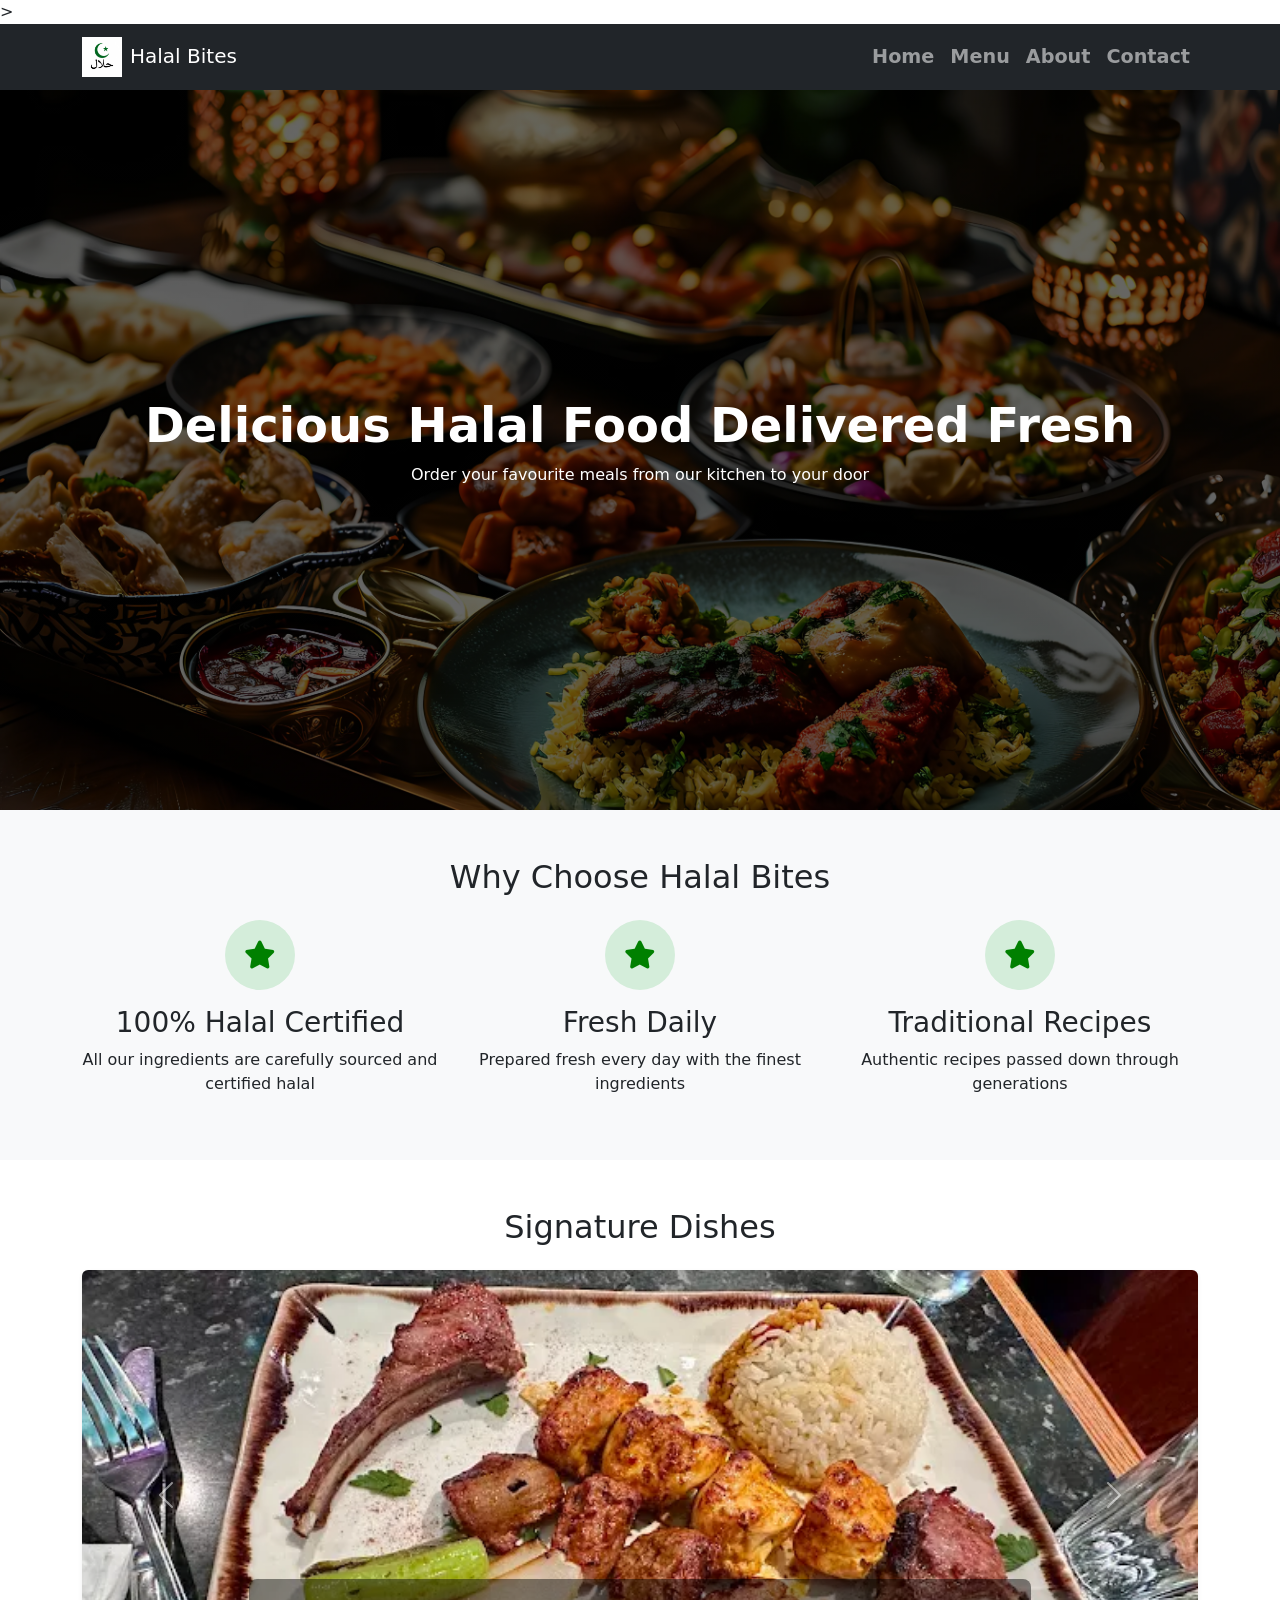
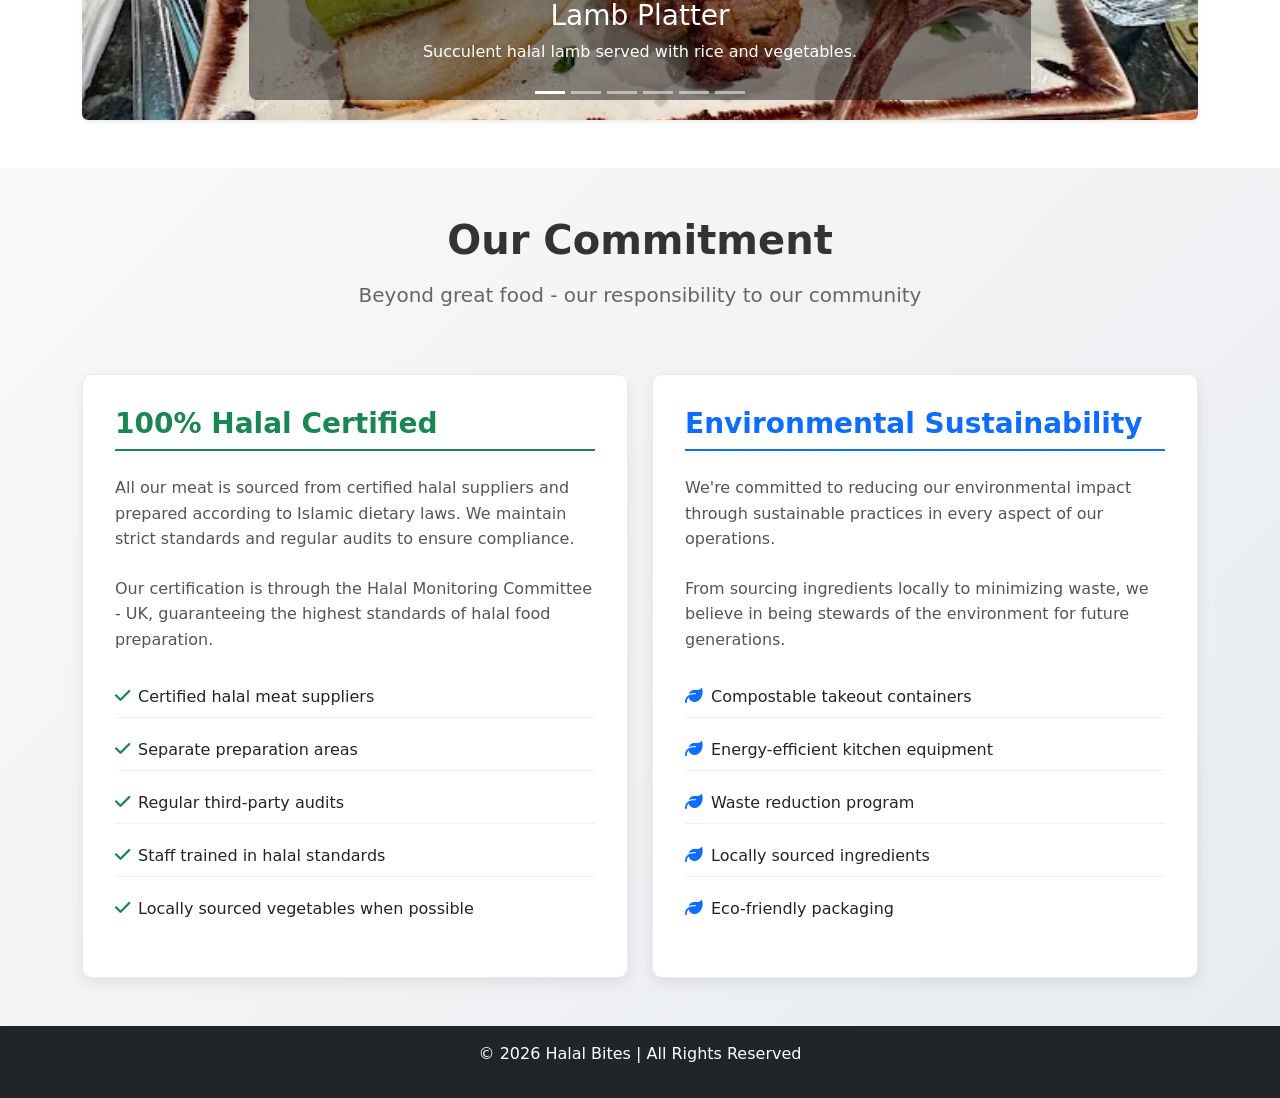
==== index.html @ 4b5ec470 "Converted images to webp format" ====
<!doctype html>
<html lang="en">
  <head>
    <!--UTF‑8 is a standard that allows the browser to correctly display letters, symbols, and special characters from many languages.-->
    <meta charset="UTF-8" />
    <!--Makes website responsive, ensuring it displays correctly and at the right size on all devices.-->
    <meta name="viewport" content="width=device-width, initial-scale=1.0" />
    <title>Halal Bites</title>

    <!-- Bootstrap CSS -->
    <link
      href="https://cdn.jsdelivr.net/npm/bootstrap@5.3.0/dist/css/bootstrap.min.css"
      rel="stylesheet"/>

    <!-- Custom CSS -->
    <link rel="stylesheet" href="assets/css/style.css" />

    <!--Font Awesome -->
    <link rel="stylesheet" href="https://cdnjs.cloudflare.com/ajax/libs/font-awesome/6.5.0/css/all.min.css">
</head>>
  <body>
    <!-- NAVBAR -->
     <!--navbar-expand-md: This controls when the navbar collapses into a hamburger menu. On medium and larger screens, menu items are shown horizontally-->
    <nav class="navbar navbar-expand-md navbar-dark bg-dark sticky-top">
      <div class="container">
        <!--href="#": This means the link will navigate to the top of the page when you click on "Halal Bites"-->
        <a class="navbar-brand" href="#"
          ><img
            src="assets/images/logo.webp"
            alt="Halal Bites Logo"
            class="me-2"
            style="height: 40px;"
          />Halal Bites</a>

        <button class="navbar-toggler" type="button" data-bs-toggle="collapse" data-bs-target="#navbarNav" aria-controls="navbarNav" aria-expanded="false" aria-label="Toggle navigation">
          <span class="navbar-toggler-icon"></span>
        </button>
        
        <div class="collapse navbar-collapse" id="navbarNav">
          <!--navbar-nav: This is a Bootstrap navbar class that: Styles list items horizontally (instead of bullets) Applies spacing between links Makes links look like navigation items Enables responsive behavior (collapse/expand)-->
          <!--ms-auto: This is a Bootstrap utility class that applies "margin-left: auto" to the element, which pushes the navigation links to the right side of the navbar.-->
          <ul class="navbar-nav ms-auto">
            <li class="nav-item"><a class="nav-link" href="index.html">Home</a></li>
            <li class="nav-item"><a class="nav-link" href="menu.html" target="_blank">Menu</a></li>
            <li class="nav-item"><a class="nav-link" href="about.html" target="_blank">About</a></li>
            <li class="nav-item"><a class="nav-link" href="contact.html" target="_blank">Contact</a></li>
          </ul>
        </div>
      </div>
    </nav>

    <section class="hero text-white text-center d-flex align-items-center">
      <div class="container">
        <h1>Delicious Halal Food Delivered Fresh</h1>
        <p>Order your favourite meals from our kitchen to your door</p>
        
      </div>
    </section>

    <section class="features py-5 bg-light text-center">
      <div class="container">
        <h2 class="mb-4">Why Choose Halal Bites</h2>
        <div class="row">
          <!-- Feature 1 -->
          <div class="col-md-4">
            <div class="feature-box">
              <div class="icon-circle">
                <i class="fa-solid fa-star"></i>
              </div>
              <h3 class="mt-3">100% Halal Certified</h3>
              <p>
                All our ingredients are carefully sourced and certified halal
              </p>
            </div>
          </div>

          <!-- Feature 2 -->
          <div class="col-md-4">
            <div class="feature-box">
              <div class="icon-circle">
                <i class="fa-solid fa-star"></i>
              </div>
              <h3 class="mt-3">Fresh Daily</h3>
              <p>Prepared fresh every day with the finest ingredients</p>
            </div>
          </div>

          <!-- Feature 3 -->
          <div class="col-md-4">
            <div class="feature-box">
              <div class="icon-circle">
                <i class="fa-solid fa-star"></i>
              </div>
              <h3 class="mt-3">Traditional Recipes</h3>
              <p>Authentic recipes passed down through generations</p>
            </div>
          </div>
        </div>
      </div>
    </section>

    <section class="container my-5 text-center">
      <h2 class="mb-4">Signature Dishes</h2>

      <div id="signatureCarousel" class="carousel slide" data-bs-ride="carousel">
        <div class="carousel-indicators">
          <button type="button" data-bs-target="#signatureCarousel" data-bs-slide-to="0" class="active" aria-current="true" aria-label="Lamb Platter"></button>
          <button type="button" data-bs-target="#signatureCarousel" data-bs-slide-to="1" aria-label="Mixed Meat Platter"></button>
          <button type="button" data-bs-target="#signatureCarousel" data-bs-slide-to="2" aria-label="Kebab Meal"></button>
          <button type="button" data-bs-target="#signatureCarousel" data-bs-slide-to="3" aria-label="Shawarma"></button>
          <button type="button" data-bs-target="#signatureCarousel" data-bs-slide-to="4" aria-label="Chicken Biryani"></button>
          <button type="button" data-bs-target="#signatureCarousel" data-bs-slide-to="5" aria-label="Falafel Platter"></button>
        </div>
        <div class="carousel-inner rounded shadow-sm overflow-hidden">
          <div class="carousel-item active">
            <img src="assets/images/lamb-platter.webp" class="d-block w-100" alt="Lamb Platter">
            <div class="carousel-caption d-none d-md-block">
              <h3>Lamb Platter</h3>
              <p>Succulent halal lamb served with rice and vegetables.</p>
            </div>
          </div>
          <div class="carousel-item">
            <img src="assets/images/mixed-meat-platter.webp" class="d-block w-100" alt="Mixed Meat Platter">
            <div class="carousel-caption d-none d-md-block">
              <h3>Mixed Meat Platter</h3>
              <p>A generous feast of mixed meats and fresh sides.</p>
            </div>
          </div>
          <div class="carousel-item">
            <img src="assets/images/kebabmeal.webp" class="d-block w-100" alt="Kebab Meal">
            <div class="carousel-caption d-none d-md-block">
              <h3>Kebab Meal</h3>
              <p>Flavourful kebabs with fresh salad and warm bread.</p>
            </div>
          </div>
          <div class="carousel-item">
            <img src="assets/images/shawarma.webp" class="d-block w-100" alt="Shawarma">
            <div class="carousel-caption d-none d-md-block">
              <h3>Shawarma</h3>
              <p>Spicy chicken shawarma wrapped with crisp vegetables.</p>
            </div>
          </div>
          <div class="carousel-item">
            <img src="assets/images/chicken-biryani.webp" class="d-block w-100" alt="Chicken Biryani">
            <div class="carousel-caption d-none d-md-block">
              <h3>Chicken Biryani</h3>
              <p>Aromatic biryani layered with tender halal chicken.</p>
            </div>
          </div>
          <div class="carousel-item">
            <img src="assets/images/falafel-platter.webp" class="d-block w-100" alt="Falafel Platter">
            <div class="carousel-caption d-none d-md-block">
              <h3>Falafel Platter</h3>
              <p>Crispy falafel with hummus, salad, and fresh pita.</p>
            </div>
          </div>
        </div>

        <button class="carousel-control-prev" type="button" data-bs-target="#signatureCarousel" data-bs-slide="prev">
          <span class="carousel-control-prev-icon" aria-hidden="true"></span>
          <span class="visually-hidden">Previous</span>
        </button>
        <button class="carousel-control-next" type="button" data-bs-target="#signatureCarousel" data-bs-slide="next">
          <span class="carousel-control-next-icon" aria-hidden="true"></span>
          <span class="visually-hidden">Next</span>
        </button>
      </div>
    </section>

<!-- OUR COMMITMENT SECTION -->
<section class="commitment py-5 bg-light">
  <div class="container">
    <div class="row">
      <div class="col-12 text-center mb-5">
        <h2 class="mb-3">Our Commitment</h2>
        <p class="lead">Beyond great food - our responsibility to our community</p>
      </div>
    </div>

    <div class="row g-4">
      <!-- Halal Certified Column -->
      <div class="col-lg-6">
        <div class="commitment-card h-100">
          <h3 class="mb-4 text-success">100% Halal Certified</h3>
          <p class="mb-4">
            All our meat is sourced from certified halal suppliers and prepared according to Islamic dietary laws. We maintain strict standards and regular audits to ensure compliance.
          </p>
          <p class="mb-4">
            Our certification is through the Halal Monitoring Committee - UK, guaranteeing the highest standards of halal food preparation.
          </p>

          <div class="commitment-list">
            <ul class="list-unstyled">
              <li><i class="fa-solid fa-check text-success me-2"></i>Certified halal meat suppliers</li>
              <li><i class="fa-solid fa-check text-success me-2"></i>Separate preparation areas</li>
              <li><i class="fa-solid fa-check text-success me-2"></i>Regular third-party audits</li>
              <li><i class="fa-solid fa-check text-success me-2"></i>Staff trained in halal standards</li>
              <li><i class="fa-solid fa-check text-success me-2"></i>Locally sourced vegetables when possible</li>
            </ul>
          </div>
        </div>
      </div>

      <!-- Environmental Sustainability Column -->
      <div class="col-lg-6">
        <div class="commitment-card h-100">
          <h3 class="mb-4 text-primary">Environmental Sustainability</h3>
          <p class="mb-4">
            We're committed to reducing our environmental impact through sustainable practices in every aspect of our operations.
          </p>
          <p class="mb-4">
            From sourcing ingredients locally to minimizing waste, we believe in being stewards of the environment for future generations.
          </p>

          <div class="commitment-list">
            <ul class="list-unstyled">
              <li><i class="fa-solid fa-leaf text-primary me-2"></i>Compostable takeout containers</li>
              <li><i class="fa-solid fa-leaf text-primary me-2"></i>Energy-efficient kitchen equipment</li>
              <li><i class="fa-solid fa-leaf text-primary me-2"></i>Waste reduction program</li>
              <li><i class="fa-solid fa-leaf text-primary me-2"></i>Locally sourced ingredients</li>
              <li><i class="fa-solid fa-leaf text-primary me-2"></i>Eco-friendly packaging</li>
            </ul>
          </div>
        </div>
      </div>
    </div>
  </div>
</section>

 <!-- FOOTER -->
    <footer class="bg-dark text-white text-center p-3">
      <p>© 2026 Halal Bites | All Rights Reserved</p>
    </footer>

    <script src="https://cdn.jsdelivr.net/npm/bootstrap@5.3.0/dist/js/bootstrap.bundle.min.js"></script>
  </body>
</html>
---- assets/css/style.css ----
.hero {
    height: 80vh;
    background: 
        linear-gradient(rgba(0,0,0,0.6), rgba(0,0,0,0.6)),
        url('../images/family-platter.webp') center/cover no-repeat;
}

.hero h1 {
    font-size: 3rem;
    font-weight: bold;
}

.card img {
    height: 200px;
    object-fit: cover;
}

.features {
    background-color: #f8f9fa;
}

.icon-circle {
    width: 70px;
    height: 70px;
    background-color: #d4edda;
    border-radius: 50%;
    display: flex;
    align-items: center;
    justify-content: center;
    margin: 0 auto;
}

.icon-circle i {
    font-size: 28px;
    color: green;
    
}

.feature-box h5 {
    font-weight: bold;
}


.card img {
    height: 200px;
    object-fit: cover;
}

.card {
    border: none;
}

.card:hover {
    transform: translateY(-5px);
    transition: 0.3s;
}

#h2 {
    font-weight: bold;
}

section img {
    box-shadow: 0 4px 10px rgba(0,0,0,0.1);
}

#signatureCarousel .carousel-item img {
    width: 100%;
    height: 450px;
    object-fit: cover;
}

#signatureCarousel .carousel-caption {
    background: rgba(0, 0, 0, 0.45);
    border-radius: 0.5rem;
}



.halalbites {
    background-color: grey;
       
}

.about-core-values{
    text-align: center;
    margin-bottom: 30px;
}


.ca.card-body {
  display: flex;
  flex-direction: column;
  justify-content: flex-start;

  box-shadow: gainsboro 5px 5px 5px;
  text-align: center;
  background-color: bisque;
}

.our-journey {
  padding: 60px 20px;
}

.timeline {
  position: relative;
  max-width: 900px;
  margin: 50px auto 0;
}

/* vertical line */
.timeline::before {
  content: "";
  position: absolute;
  left: 50%;
  top: 0;
  width: 4px;
  height: 100%;
  background: #b6f0c6;
  transform: translateX(-50%);
}

.timeline-item {
  display: flex;
  position: relative;
  margin-bottom: 50px;
}

.timeline-item.left {
  justify-content: flex-end;
  padding-right: 50%;
}

.timeline-item.right {
  justify-content: flex-start;
  padding-left: 50%;
}

.timeline-item .content {
  max-width: 320px;
  text-align: center;
}

.timeline-item h3 {
  font-weight: 700;
}

.timeline-item p {
  margin-top: 5px;
  color: #555;
}

/* green dot */
.timeline-item .dot {
  position: absolute;
  left: 50%;
  width: 20px;
  height: 20px;
  background: #00a63f;
  border-radius: 50%;
  transform: translateX(-50%);
  box-shadow: 0 0 0 5px #fff;
}



.card-staff{
    width: 24em;
    padding: 0px;
    text-align: center;

}

.nav-item {
    font-weight: bold;
    font-size: larger;
}

/* Contact Page Styles */
.contact-icon {
    display: flex;
    justify-content: center;
    align-items: center;
}

.contact-form {
    background-color: #f8f9fa;
    padding: 30px;
    border-radius: 8px;
    box-shadow: 0 4px 10px rgba(0, 0, 0, 0.1);
}

.contact-form .form-label {
    font-weight: 600;
    color: #333;
    margin-bottom: 10px;
}

.contact-form .form-control {
    border: 1px solid #ddd;
    border-radius: 5px;
    padding: 10px 15px;
    transition: border-color 0.3s;
}

.contact-form .form-control:focus {
    border-color: #dc3545;
    box-shadow: 0 0 0 0.2rem rgba(220, 53, 69, 0.25);
}

.contact-form textarea.form-control {
    resize: vertical;
}

.contact-form .btn-danger {
    background-color: #dc3545;
    border-color: #dc3545;
    font-weight: 600;
    transition: all 0.3s;
}

.contact-form .btn-danger:hover {
    background-color: #c82333;
    border-color: #bd2130;
    transform: translateY(-2px);
    box-shadow: 0 4px 10px rgba(220, 53, 69, 0.3);
}

.map-container {
    border-radius: 8px;
    overflow: hidden;
    box-shadow: 0 4px 10px rgba(0, 0, 0, 0.1);
}

.card {
    border: none;
    transition: transform 0.3s, box-shadow 0.3s;
}

.card a {
    color: #dc3545;
    text-decoration: none;
    transition: color 0.3s;
}

.card a:hover {
    color: #c82333;
    text-decoration: underline;
}

/* Email link styling */
.email-link {
    color: #007bff !important;
    text-decoration: none;
    transition: color 0.3s;
}

.email-link:hover {
    color: #0056b3 !important;
    text-decoration: underline;
}

/* Thank You Message Styles */
.thank-you-message {
    background-color: #f0fdf4;
    border: 2px solid #22c55e;
    border-radius: 8px;
    padding: 50px 30px;
    text-align: center;
}

.thank-you-icon {
    margin-bottom: 1rem;
}

.thank-you-message h3 {
    color: #15803d;
    font-weight: bold;
    font-size: 1.75rem;
}

.thank-you-message p {
    color: #4b5563;
    font-size: 1rem;
}

#contactpage {
    background-color:  lightgrey;
}

/* Commitment Section Styles */
.commitment {
    background: linear-gradient(135deg, #f8f9fa 0%, #e9ecef 100%);
}

.commitment h2 {
    color: #333;
    font-weight: 700;
    font-size: 2.5rem;
}

.commitment .lead {
    color: #666;
    font-size: 1.25rem;
    font-weight: 300;
}

.commitment-card {
    background: white;
    padding: 2rem;
    border-radius: 10px;
    box-shadow: 0 5px 15px rgba(0, 0, 0, 0.08);
    border: 1px solid #e9ecef;
    transition: transform 0.3s ease, box-shadow 0.3s ease;
}

.commitment-card:hover {
    transform: translateY(-5px);
    box-shadow: 0 10px 25px rgba(0, 0, 0, 0.15);
}

.commitment-card h3 {
    font-weight: 600;
    border-bottom: 2px solid;
    padding-bottom: 0.5rem;
}

.commitment-card p {
    line-height: 1.6;
    color: #555;
}

.commitment-list ul li {
    margin-bottom: 0.75rem;
    padding: 0.5rem 0;
    border-bottom: 1px solid #f0f0f0;
}

.commitment-list ul li:last-child {
    border-bottom: none;
}

.commitment-list i {
    font-size: 1.1rem;
}
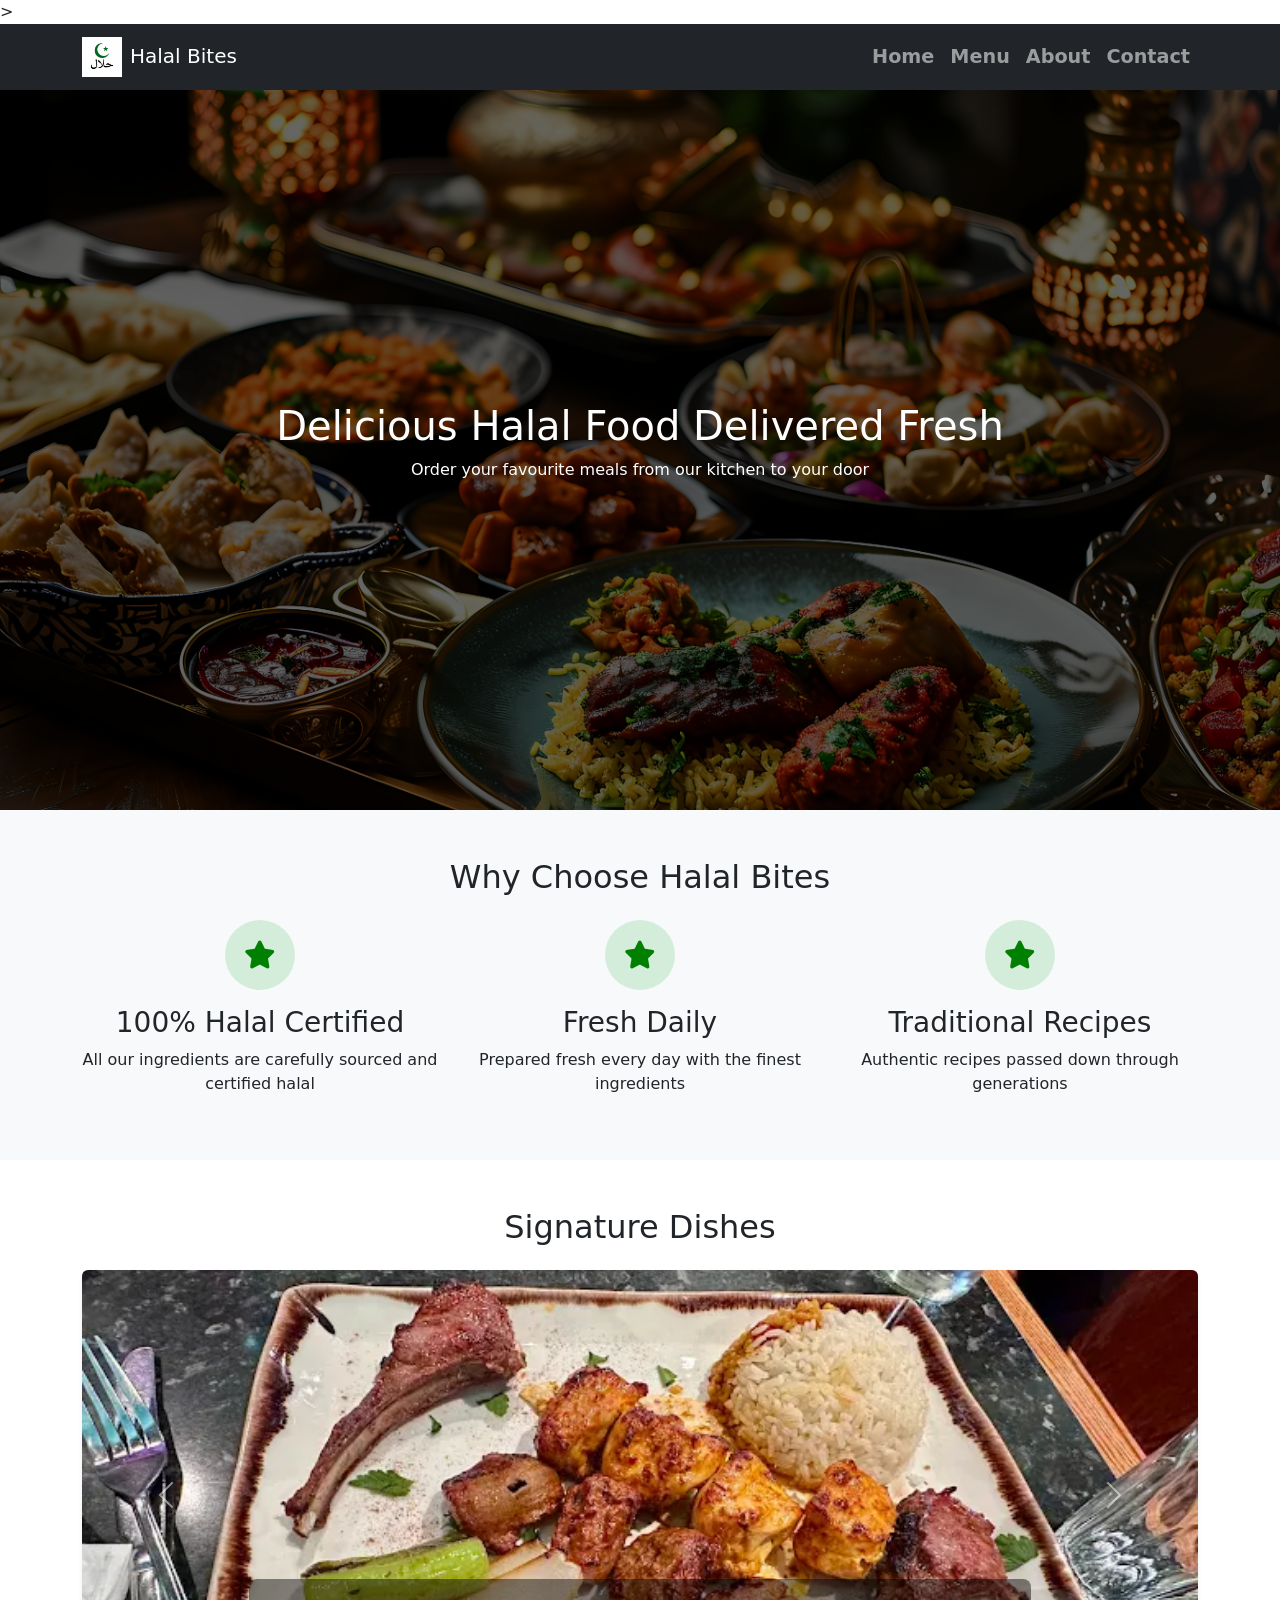
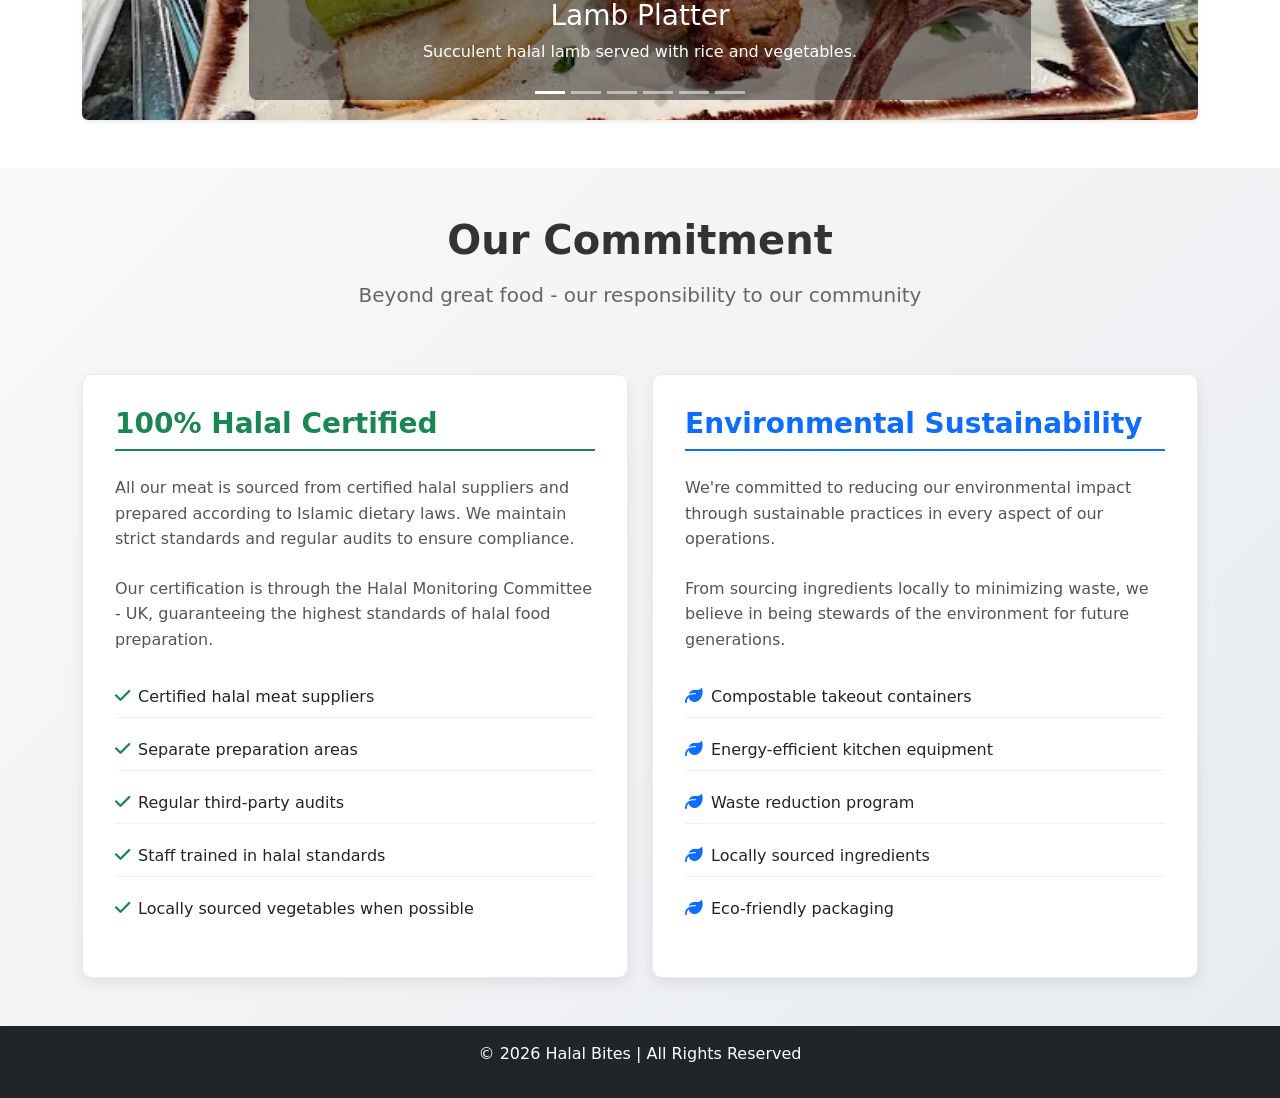
==== commit 4aea65da: "Moved hero section from css to html section" ====
--- a/index.html
+++ b/index.html
@@ -10,17 +10,26 @@
     <!-- Bootstrap CSS -->
     <link
       href="https://cdn.jsdelivr.net/npm/bootstrap@5.3.0/dist/css/bootstrap.min.css"
-      rel="stylesheet"/>
+      rel="stylesheet"
+    />
 
     <!-- Custom CSS -->
     <link rel="stylesheet" href="assets/css/style.css" />
 
     <!--Font Awesome -->
-    <link rel="stylesheet" href="https://cdnjs.cloudflare.com/ajax/libs/font-awesome/6.5.0/css/all.min.css">
-</head>>
+    <link
+      rel="stylesheet"
+      href="https://cdnjs.cloudflare.com/ajax/libs/font-awesome/6.5.0/css/all.min.css"
+    />
+    <link
+      rel="preload"
+      as="image"
+      href="assets/images/family-platter.webp"
+    /></head
+  >>
   <body>
     <!-- NAVBAR -->
-     <!--navbar-expand-md: This controls when the navbar collapses into a hamburger menu. On medium and larger screens, menu items are shown horizontally-->
+    <!--navbar-expand-md: This controls when the navbar collapses into a hamburger menu. On medium and larger screens, menu items are shown horizontally-->
     <nav class="navbar navbar-expand-md navbar-dark bg-dark sticky-top">
       <div class="container">
         <!--href="#": This means the link will navigate to the top of the page when you click on "Halal Bites"-->
@@ -29,31 +38,74 @@
             src="assets/images/logo.webp"
             alt="Halal Bites Logo"
             class="me-2"
-            style="height: 40px;"
-          />Halal Bites</a>
-
-        <button class="navbar-toggler" type="button" data-bs-toggle="collapse" data-bs-target="#navbarNav" aria-controls="navbarNav" aria-expanded="false" aria-label="Toggle navigation">
+            style="height: 40px"
+          />Halal Bites</a
+        >
+
+        <button
+          class="navbar-toggler"
+          type="button"
+          data-bs-toggle="collapse"
+          data-bs-target="#navbarNav"
+          aria-controls="navbarNav"
+          aria-expanded="false"
+          aria-label="Toggle navigation"
+        >
           <span class="navbar-toggler-icon"></span>
         </button>
-        
+
         <div class="collapse navbar-collapse" id="navbarNav">
           <!--navbar-nav: This is a Bootstrap navbar class that: Styles list items horizontally (instead of bullets) Applies spacing between links Makes links look like navigation items Enables responsive behavior (collapse/expand)-->
           <!--ms-auto: This is a Bootstrap utility class that applies "margin-left: auto" to the element, which pushes the navigation links to the right side of the navbar.-->
           <ul class="navbar-nav ms-auto">
-            <li class="nav-item"><a class="nav-link" href="index.html">Home</a></li>
-            <li class="nav-item"><a class="nav-link" href="menu.html" target="_blank">Menu</a></li>
-            <li class="nav-item"><a class="nav-link" href="about.html" target="_blank">About</a></li>
-            <li class="nav-item"><a class="nav-link" href="contact.html" target="_blank">Contact</a></li>
+            <li class="nav-item">
+              <a class="nav-link" href="index.html">Home</a>
+            </li>
+            <li class="nav-item">
+              <a class="nav-link" href="menu.html" target="_blank">Menu</a>
+            </li>
+            <li class="nav-item">
+              <a class="nav-link" href="about.html" target="_blank">About</a>
+            </li>
+            <li class="nav-item">
+              <a class="nav-link" href="contact.html" target="_blank"
+                >Contact</a
+              >
+            </li>
           </ul>
         </div>
       </div>
     </nav>
 
-    <section class="hero text-white text-center d-flex align-items-center">
+    <!-- <section class="hero text-white text-center d-flex align-items-center">
       <div class="container">
         <h1>Delicious Halal Food Delivered Fresh</h1>
         <p>Order your favourite meals from our kitchen to your door</p>
         
+      </div>
+    </section> -->
+
+    <!-- HERO SECTION (Optimized for performance) -->
+    <section class="hero text-white text-center d-flex align-items-center">
+      <!-- ✅ LCP Image (now prioritised properly) -->
+      <img
+        src="assets/images/family-platter.webp"
+        alt="Halal food platter"
+        class="hero-img"
+        fetchpriority="high"
+        loading="eager"
+        decoding="async"
+        width="1920"
+        height="1080"
+      />
+
+      <!-- ✅ Dark overlay -->
+      <div class="overlay"></div>
+
+      <!-- ✅ Hero content -->
+      <div class="container position-relative">
+        <h1>Delicious Halal Food Delivered Fresh</h1>
+        <p>Order your favourite meals from our kitchen to your door</p>
       </div>
     </section>
 
@@ -102,53 +154,113 @@
     <section class="container my-5 text-center">
       <h2 class="mb-4">Signature Dishes</h2>
 
-      <div id="signatureCarousel" class="carousel slide" data-bs-ride="carousel">
+      <div
+        id="signatureCarousel"
+        class="carousel slide"
+        data-bs-ride="carousel"
+      >
         <div class="carousel-indicators">
-          <button type="button" data-bs-target="#signatureCarousel" data-bs-slide-to="0" class="active" aria-current="true" aria-label="Lamb Platter"></button>
-          <button type="button" data-bs-target="#signatureCarousel" data-bs-slide-to="1" aria-label="Mixed Meat Platter"></button>
-          <button type="button" data-bs-target="#signatureCarousel" data-bs-slide-to="2" aria-label="Kebab Meal"></button>
-          <button type="button" data-bs-target="#signatureCarousel" data-bs-slide-to="3" aria-label="Shawarma"></button>
-          <button type="button" data-bs-target="#signatureCarousel" data-bs-slide-to="4" aria-label="Chicken Biryani"></button>
-          <button type="button" data-bs-target="#signatureCarousel" data-bs-slide-to="5" aria-label="Falafel Platter"></button>
+          <button
+            type="button"
+            data-bs-target="#signatureCarousel"
+            data-bs-slide-to="0"
+            class="active"
+            aria-current="true"
+            aria-label="Lamb Platter"
+          ></button>
+          <button
+            type="button"
+            data-bs-target="#signatureCarousel"
+            data-bs-slide-to="1"
+            aria-label="Mixed Meat Platter"
+          ></button>
+          <button
+            type="button"
+            data-bs-target="#signatureCarousel"
+            data-bs-slide-to="2"
+            aria-label="Kebab Meal"
+          ></button>
+          <button
+            type="button"
+            data-bs-target="#signatureCarousel"
+            data-bs-slide-to="3"
+            aria-label="Shawarma"
+          ></button>
+          <button
+            type="button"
+            data-bs-target="#signatureCarousel"
+            data-bs-slide-to="4"
+            aria-label="Chicken Biryani"
+          ></button>
+          <button
+            type="button"
+            data-bs-target="#signatureCarousel"
+            data-bs-slide-to="5"
+            aria-label="Falafel Platter"
+          ></button>
         </div>
         <div class="carousel-inner rounded shadow-sm overflow-hidden">
           <div class="carousel-item active">
-            <img src="assets/images/lamb-platter.webp" class="d-block w-100" alt="Lamb Platter">
+            <img
+              src="assets/images/lamb-platter.webp"
+              class="d-block w-100"
+              alt="Lamb Platter"
+            />
             <div class="carousel-caption d-none d-md-block">
               <h3>Lamb Platter</h3>
               <p>Succulent halal lamb served with rice and vegetables.</p>
             </div>
           </div>
           <div class="carousel-item">
-            <img src="assets/images/mixed-meat-platter.webp" class="d-block w-100" alt="Mixed Meat Platter">
+            <img
+              src="assets/images/mixed-meat-platter.webp"
+              class="d-block w-100"
+              alt="Mixed Meat Platter"
+            />
             <div class="carousel-caption d-none d-md-block">
               <h3>Mixed Meat Platter</h3>
               <p>A generous feast of mixed meats and fresh sides.</p>
             </div>
           </div>
           <div class="carousel-item">
-            <img src="assets/images/kebabmeal.webp" class="d-block w-100" alt="Kebab Meal">
+            <img
+              src="assets/images/kebabmeal.webp"
+              class="d-block w-100"
+              alt="Kebab Meal"
+            />
             <div class="carousel-caption d-none d-md-block">
               <h3>Kebab Meal</h3>
               <p>Flavourful kebabs with fresh salad and warm bread.</p>
             </div>
           </div>
           <div class="carousel-item">
-            <img src="assets/images/shawarma.webp" class="d-block w-100" alt="Shawarma">
+            <img
+              src="assets/images/shawarma.webp"
+              class="d-block w-100"
+              alt="Shawarma"
+            />
             <div class="carousel-caption d-none d-md-block">
               <h3>Shawarma</h3>
               <p>Spicy chicken shawarma wrapped with crisp vegetables.</p>
             </div>
           </div>
           <div class="carousel-item">
-            <img src="assets/images/chicken-biryani.webp" class="d-block w-100" alt="Chicken Biryani">
+            <img
+              src="assets/images/chicken-biryani.webp"
+              class="d-block w-100"
+              alt="Chicken Biryani"
+            />
             <div class="carousel-caption d-none d-md-block">
               <h3>Chicken Biryani</h3>
               <p>Aromatic biryani layered with tender halal chicken.</p>
             </div>
           </div>
           <div class="carousel-item">
-            <img src="assets/images/falafel-platter.webp" class="d-block w-100" alt="Falafel Platter">
+            <img
+              src="assets/images/falafel-platter.webp"
+              class="d-block w-100"
+              alt="Falafel Platter"
+            />
             <div class="carousel-caption d-none d-md-block">
               <h3>Falafel Platter</h3>
               <p>Crispy falafel with hummus, salad, and fresh pita.</p>
@@ -156,78 +268,127 @@
           </div>
         </div>
 
-        <button class="carousel-control-prev" type="button" data-bs-target="#signatureCarousel" data-bs-slide="prev">
+        <button
+          class="carousel-control-prev"
+          type="button"
+          data-bs-target="#signatureCarousel"
+          data-bs-slide="prev"
+        >
           <span class="carousel-control-prev-icon" aria-hidden="true"></span>
           <span class="visually-hidden">Previous</span>
         </button>
-        <button class="carousel-control-next" type="button" data-bs-target="#signatureCarousel" data-bs-slide="next">
+        <button
+          class="carousel-control-next"
+          type="button"
+          data-bs-target="#signatureCarousel"
+          data-bs-slide="next"
+        >
           <span class="carousel-control-next-icon" aria-hidden="true"></span>
           <span class="visually-hidden">Next</span>
         </button>
       </div>
     </section>
 
-<!-- OUR COMMITMENT SECTION -->
-<section class="commitment py-5 bg-light">
-  <div class="container">
-    <div class="row">
-      <div class="col-12 text-center mb-5">
-        <h2 class="mb-3">Our Commitment</h2>
-        <p class="lead">Beyond great food - our responsibility to our community</p>
-      </div>
-    </div>
-
-    <div class="row g-4">
-      <!-- Halal Certified Column -->
-      <div class="col-lg-6">
-        <div class="commitment-card h-100">
-          <h3 class="mb-4 text-success">100% Halal Certified</h3>
-          <p class="mb-4">
-            All our meat is sourced from certified halal suppliers and prepared according to Islamic dietary laws. We maintain strict standards and regular audits to ensure compliance.
-          </p>
-          <p class="mb-4">
-            Our certification is through the Halal Monitoring Committee - UK, guaranteeing the highest standards of halal food preparation.
-          </p>
-
-          <div class="commitment-list">
-            <ul class="list-unstyled">
-              <li><i class="fa-solid fa-check text-success me-2"></i>Certified halal meat suppliers</li>
-              <li><i class="fa-solid fa-check text-success me-2"></i>Separate preparation areas</li>
-              <li><i class="fa-solid fa-check text-success me-2"></i>Regular third-party audits</li>
-              <li><i class="fa-solid fa-check text-success me-2"></i>Staff trained in halal standards</li>
-              <li><i class="fa-solid fa-check text-success me-2"></i>Locally sourced vegetables when possible</li>
-            </ul>
-          </div>
-        </div>
-      </div>
-
-      <!-- Environmental Sustainability Column -->
-      <div class="col-lg-6">
-        <div class="commitment-card h-100">
-          <h3 class="mb-4 text-primary">Environmental Sustainability</h3>
-          <p class="mb-4">
-            We're committed to reducing our environmental impact through sustainable practices in every aspect of our operations.
-          </p>
-          <p class="mb-4">
-            From sourcing ingredients locally to minimizing waste, we believe in being stewards of the environment for future generations.
-          </p>
-
-          <div class="commitment-list">
-            <ul class="list-unstyled">
-              <li><i class="fa-solid fa-leaf text-primary me-2"></i>Compostable takeout containers</li>
-              <li><i class="fa-solid fa-leaf text-primary me-2"></i>Energy-efficient kitchen equipment</li>
-              <li><i class="fa-solid fa-leaf text-primary me-2"></i>Waste reduction program</li>
-              <li><i class="fa-solid fa-leaf text-primary me-2"></i>Locally sourced ingredients</li>
-              <li><i class="fa-solid fa-leaf text-primary me-2"></i>Eco-friendly packaging</li>
-            </ul>
-          </div>
-        </div>
-      </div>
-    </div>
-  </div>
-</section>
-
- <!-- FOOTER -->
+    <!-- OUR COMMITMENT SECTION -->
+    <section class="commitment py-5 bg-light">
+      <div class="container">
+        <div class="row">
+          <div class="col-12 text-center mb-5">
+            <h2 class="mb-3">Our Commitment</h2>
+            <p class="lead">
+              Beyond great food - our responsibility to our community
+            </p>
+          </div>
+        </div>
+
+        <div class="row g-4">
+          <!-- Halal Certified Column -->
+          <div class="col-lg-6">
+            <div class="commitment-card h-100">
+              <h3 class="mb-4 text-success">100% Halal Certified</h3>
+              <p class="mb-4">
+                All our meat is sourced from certified halal suppliers and
+                prepared according to Islamic dietary laws. We maintain strict
+                standards and regular audits to ensure compliance.
+              </p>
+              <p class="mb-4">
+                Our certification is through the Halal Monitoring Committee -
+                UK, guaranteeing the highest standards of halal food
+                preparation.
+              </p>
+
+              <div class="commitment-list">
+                <ul class="list-unstyled">
+                  <li>
+                    <i class="fa-solid fa-check text-success me-2"></i>Certified
+                    halal meat suppliers
+                  </li>
+                  <li>
+                    <i class="fa-solid fa-check text-success me-2"></i>Separate
+                    preparation areas
+                  </li>
+                  <li>
+                    <i class="fa-solid fa-check text-success me-2"></i>Regular
+                    third-party audits
+                  </li>
+                  <li>
+                    <i class="fa-solid fa-check text-success me-2"></i>Staff
+                    trained in halal standards
+                  </li>
+                  <li>
+                    <i class="fa-solid fa-check text-success me-2"></i>Locally
+                    sourced vegetables when possible
+                  </li>
+                </ul>
+              </div>
+            </div>
+          </div>
+
+          <!-- Environmental Sustainability Column -->
+          <div class="col-lg-6">
+            <div class="commitment-card h-100">
+              <h3 class="mb-4 text-primary">Environmental Sustainability</h3>
+              <p class="mb-4">
+                We're committed to reducing our environmental impact through
+                sustainable practices in every aspect of our operations.
+              </p>
+              <p class="mb-4">
+                From sourcing ingredients locally to minimizing waste, we
+                believe in being stewards of the environment for future
+                generations.
+              </p>
+
+              <div class="commitment-list">
+                <ul class="list-unstyled">
+                  <li>
+                    <i class="fa-solid fa-leaf text-primary me-2"></i
+                    >Compostable takeout containers
+                  </li>
+                  <li>
+                    <i class="fa-solid fa-leaf text-primary me-2"></i
+                    >Energy-efficient kitchen equipment
+                  </li>
+                  <li>
+                    <i class="fa-solid fa-leaf text-primary me-2"></i>Waste
+                    reduction program
+                  </li>
+                  <li>
+                    <i class="fa-solid fa-leaf text-primary me-2"></i>Locally
+                    sourced ingredients
+                  </li>
+                  <li>
+                    <i class="fa-solid fa-leaf text-primary me-2"></i
+                    >Eco-friendly packaging
+                  </li>
+                </ul>
+              </div>
+            </div>
+          </div>
+        </div>
+      </div>
+    </section>
+
+    <!-- FOOTER -->
     <footer class="bg-dark text-white text-center p-3">
       <p>© 2026 Halal Bites | All Rights Reserved</p>
     </footer>
--- a/assets/css/style.css
+++ b/assets/css/style.css
@@ -1,4 +1,4 @@
-.hero {
+/* .hero {
     height: 80vh;
     background: 
         linear-gradient(rgba(0,0,0,0.6), rgba(0,0,0,0.6)),
@@ -8,7 +8,35 @@
 .hero h1 {
     font-size: 3rem;
     font-weight: bold;
-}
+} */
+
+.hero {
+    position: relative;
+    height: 80vh;
+    overflow: hidden;
+}
+
+.hero-img {
+    position: absolute;
+    top: 0;
+    left: 0;
+    width: 100%;
+    height: 100%;
+    object-fit: cover;
+    z-index: 0;
+}
+
+.overlay {
+    position: absolute;
+    inset: 0;
+    background: rgba(0,0,0,0.6);
+    z-index: 1;
+}
+
+.hero .container {
+    z-index: 2;
+}
+
 
 .card img {
     height: 200px;
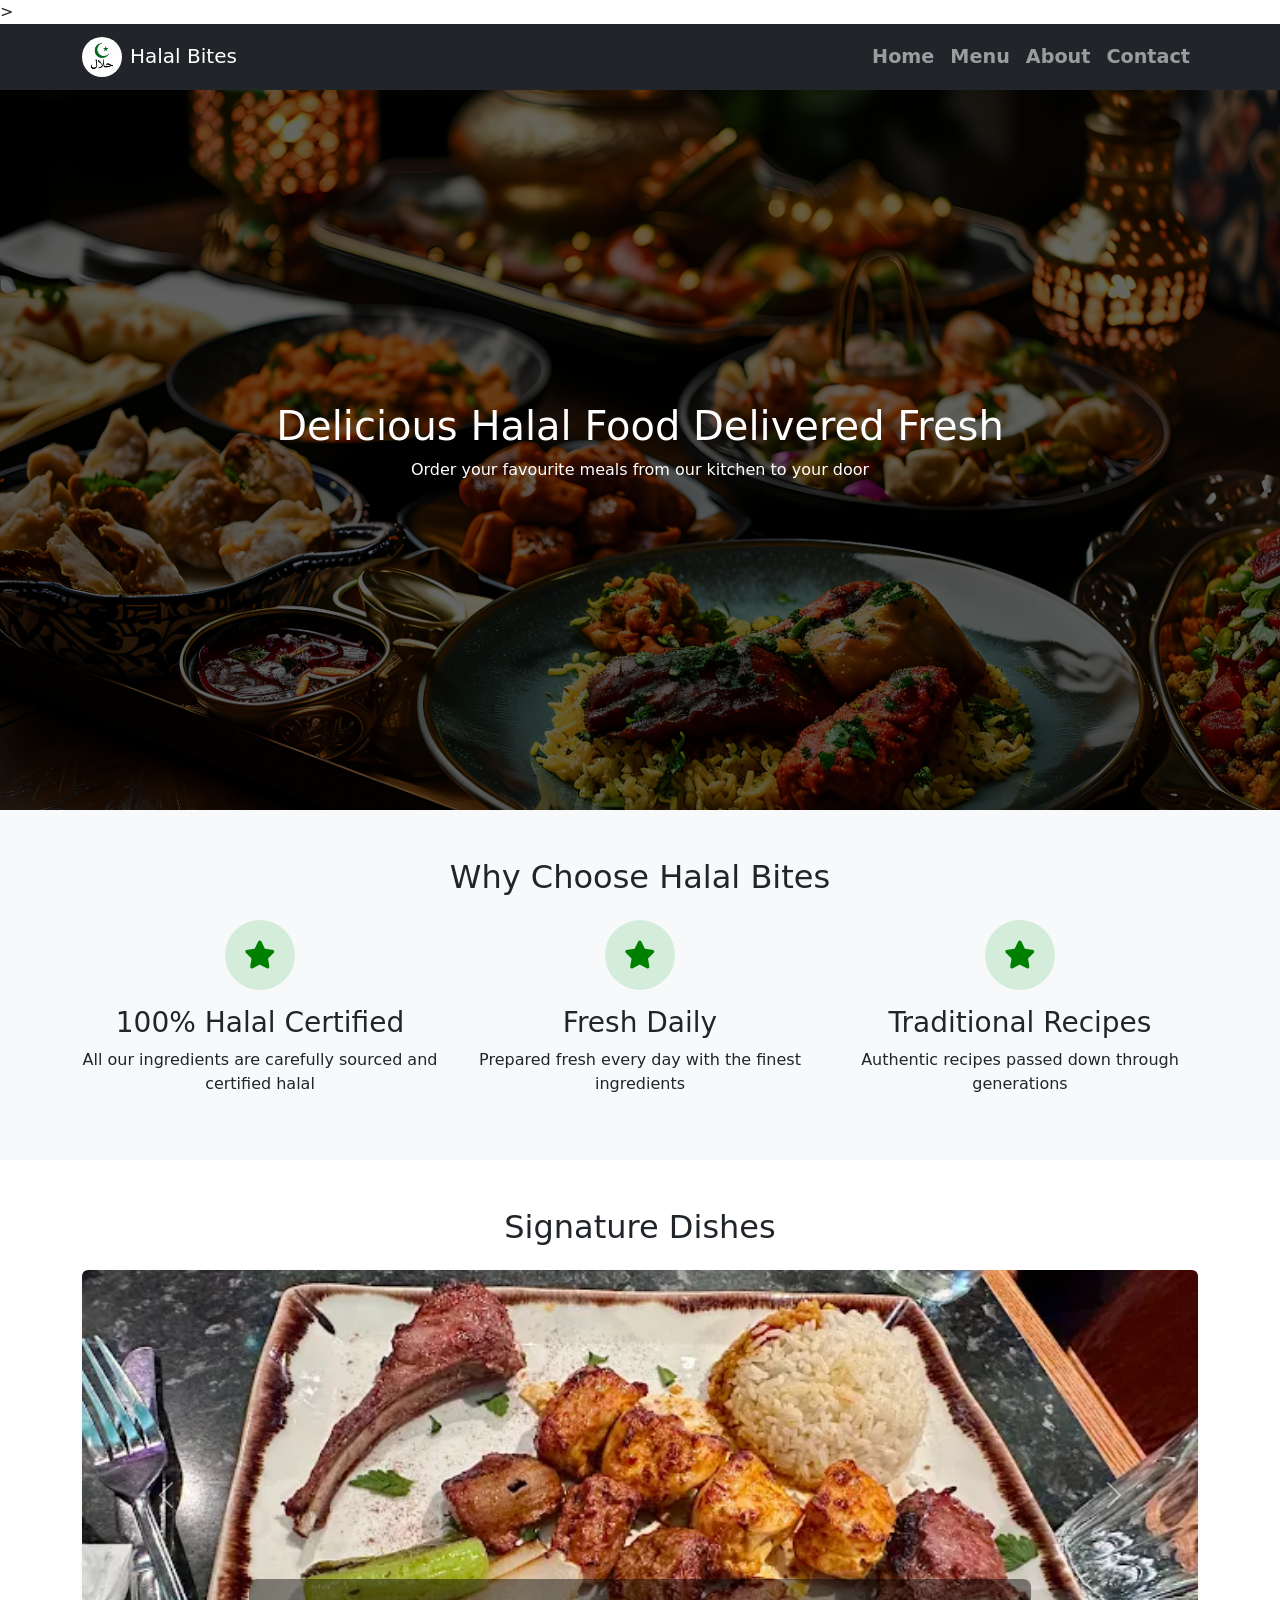
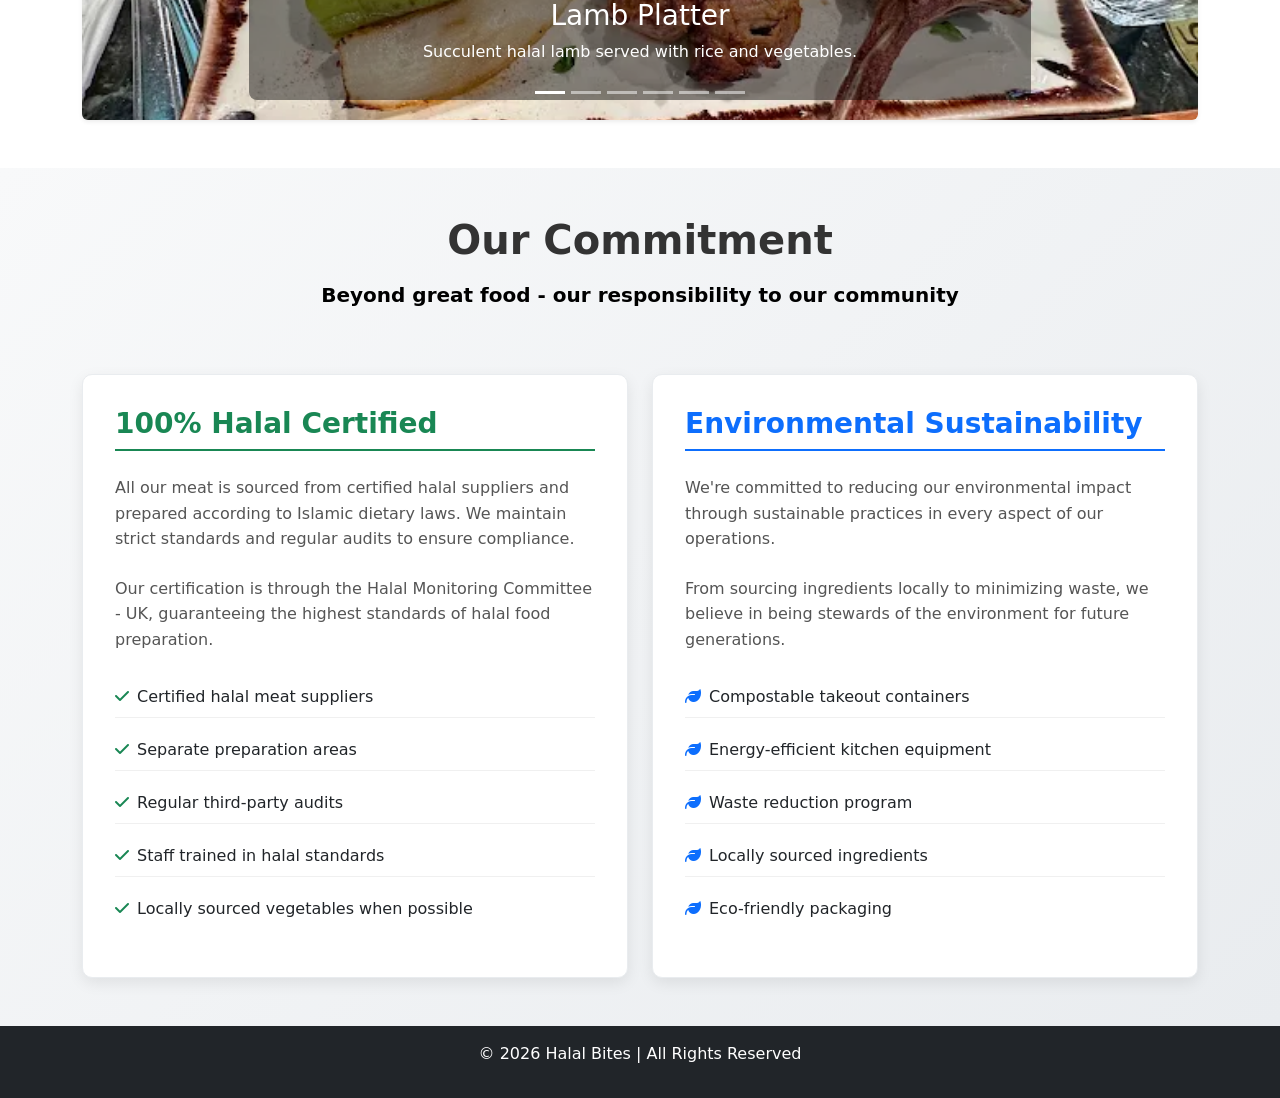
==== commit 12a7411d: "removed duplicate code from css" ====
--- a/index.html
+++ b/index.html
@@ -20,11 +20,6 @@
     <link
       rel="stylesheet"
       href="https://cdnjs.cloudflare.com/ajax/libs/font-awesome/6.5.0/css/all.min.css"
-    />
-    <link
-      rel="preload"
-      as="image"
-      href="assets/images/family-platter.webp"
     /></head
   >>
   <body>
@@ -37,8 +32,10 @@
           ><img
             src="assets/images/logo.webp"
             alt="Halal Bites Logo"
-            class="me-2"
-            style="height: 40px"
+            class="logo-img me-2"
+            loading="lazy"
+            width="40"
+            height="40"
           />Halal Bites</a
         >
 
@@ -77,14 +74,6 @@
       </div>
     </nav>
 
-    <!-- <section class="hero text-white text-center d-flex align-items-center">
-      <div class="container">
-        <h1>Delicious Halal Food Delivered Fresh</h1>
-        <p>Order your favourite meals from our kitchen to your door</p>
-        
-      </div>
-    </section> -->
-
     <!-- HERO SECTION (Optimized for performance) -->
     <section class="hero text-white text-center d-flex align-items-center">
       <!-- ✅ LCP Image (now prioritised properly) -->
--- a/assets/css/style.css
+++ b/assets/css/style.css
@@ -1,15 +1,43 @@
-/* .hero {
-    height: 80vh;
-    background: 
-        linear-gradient(rgba(0,0,0,0.6), rgba(0,0,0,0.6)),
-        url('../images/family-platter.webp') center/cover no-repeat;
-}
-
-.hero h1 {
-    font-size: 3rem;
+/* ========================================
+   GLOBAL STYLES (ALL PAGES)
+======================================== */
+
+/* Navbar */
+.nav-item {
     font-weight: bold;
-} */
-
+    font-size: larger;
+}
+
+    .logo-img {
+    height: 40px;
+    width: 40px;
+    border-radius: 50%;
+    object-fit: cover;
+}
+
+/* Cards */
+.card {
+    border: none;
+    transition: transform 0.3s, box-shadow 0.3s;
+}
+
+/* Shared Card Images */
+.card img {
+    height: 200px;
+    object-fit: cover;
+}
+
+/* Footer */
+footer {
+    margin-top: auto;
+}
+
+
+/* ========================================
+   INDEX.HTML (HOME PAGE)
+======================================== */
+
+/* Hero Section */
 .hero {
     position: relative;
     height: 80vh;
@@ -37,12 +65,7 @@
     z-index: 2;
 }
 
-
-.card img {
-    height: 200px;
-    object-fit: cover;
-}
-
+/* Features */
 .features {
     background-color: #f8f9fa;
 }
@@ -61,36 +84,9 @@
 .icon-circle i {
     font-size: 28px;
     color: green;
-    
-}
-
-.feature-box h5 {
-    font-weight: bold;
-}
-
-
-.card img {
-    height: 200px;
-    object-fit: cover;
-}
-
-.card {
-    border: none;
-}
-
-.card:hover {
-    transform: translateY(-5px);
-    transition: 0.3s;
-}
-
-#h2 {
-    font-weight: bold;
-}
-
-section img {
-    box-shadow: 0 4px 10px rgba(0,0,0,0.1);
-}
-
+}
+
+/* Carousel */
 #signatureCarousel .carousel-item img {
     width: 100%;
     height: 450px;
@@ -102,193 +98,187 @@
     border-radius: 0.5rem;
 }
 
-
-
+/* Commitment Section */
+.commitment {
+    background: linear-gradient(135deg, #f8f9fa 0%, #e9ecef 100%);
+}
+
+.commitment h2 {
+    color: #333;
+    font-weight: 700;
+    font-size: 2.5rem;
+}
+
+.commitment .lead {
+    color: black;
+    font-size: 1.25rem;
+    font-weight: bold;
+}
+
+.commitment-card {
+    background: white;
+    padding: 2rem;
+    border-radius: 10px;
+    box-shadow: 0 5px 15px rgba(0,0,0,0.08);
+    border: 1px solid #e9ecef;
+}
+
+.commitment-card h3 {
+    font-weight: 600;
+    border-bottom: 2px solid;
+    padding-bottom: 0.5rem;
+}
+
+.commitment-card p {
+    line-height: 1.6;
+    color: #555;
+}
+
+.commitment-list ul li {
+    margin-bottom: 0.75rem;
+    padding: 0.5rem 0;
+    border-bottom: 1px solid #f0f0f0;
+}
+
+.commitment-list ul li:last-child {
+    border-bottom: none;
+}
+
+/* ========================================
+   MENU.HTML
+======================================== */
+
+main .card {
+    overflow: hidden;
+}
+
+/* ========================================
+   ABOUT.HTML
+======================================== */
+
+/* Hero */
 .halalbites {
     background-color: grey;
-       
-}
-
-.about-core-values{
+}
+
+/* About Images */
+section img {
+    box-shadow: 0 4px 10px rgba(0,0,0,0.1);
+}
+
+/* Core Values */
+.about-core-values {
     text-align: center;
     margin-bottom: 30px;
 }
 
-
-.ca.card-body {
-  display: flex;
-  flex-direction: column;
-  justify-content: flex-start;
-
-  box-shadow: gainsboro 5px 5px 5px;
-  text-align: center;
-  background-color: bisque;
-}
-
+.core-value-cards .card-body {
+    display: flex;
+    flex-direction: column;
+    justify-content: flex-start;
+    box-shadow: gainsboro 5px 5px 5px;
+    text-align: center;
+    background-color: #f8f9fa;
+    width: 300px;
+    min-height: 200px;
+    padding: 2rem;
+}
+
+/* Timeline */
 .our-journey {
-  padding: 60px 20px;
+    padding: 60px 20px;
 }
 
 .timeline {
-  position: relative;
-  max-width: 900px;
-  margin: 50px auto 0;
-}
-
-/* vertical line */
+    position: relative;
+    max-width: 900px;
+    margin: 50px auto 0;
+}
+
 .timeline::before {
-  content: "";
-  position: absolute;
-  left: 50%;
-  top: 0;
-  width: 4px;
-  height: 100%;
-  background: #b6f0c6;
-  transform: translateX(-50%);
+    content: "";
+    position: absolute;
+    left: 50%;
+    top: 0;
+    width: 4px;
+    height: 100%;
+    background: #b6f0c6;
+    transform: translateX(-50%);
 }
 
 .timeline-item {
-  display: flex;
-  position: relative;
-  margin-bottom: 50px;
+    display: flex;
+    position: relative;
+    margin-bottom: 50px;
 }
 
 .timeline-item.left {
-  justify-content: flex-end;
-  padding-right: 50%;
+    justify-content: flex-end;
+    padding-right: 50%;
 }
 
 .timeline-item.right {
-  justify-content: flex-start;
-  padding-left: 50%;
+    justify-content: flex-start;
+    padding-left: 50%;
 }
 
 .timeline-item .content {
-  max-width: 320px;
-  text-align: center;
-}
-
-.timeline-item h3 {
-  font-weight: 700;
-}
-
-.timeline-item p {
-  margin-top: 5px;
-  color: #555;
-}
-
-/* green dot */
+    max-width: 320px;
+    text-align: center;
+}
+
 .timeline-item .dot {
-  position: absolute;
-  left: 50%;
-  width: 20px;
-  height: 20px;
-  background: #00a63f;
-  border-radius: 50%;
-  transform: translateX(-50%);
-  box-shadow: 0 0 0 5px #fff;
-}
-
-
-
-.card-staff{
-    width: 24em;
-    padding: 0px;
-    text-align: center;
-
-}
-
-.nav-item {
-    font-weight: bold;
-    font-size: larger;
-}
-
-/* Contact Page Styles */
+    position: absolute;
+    left: 50%;
+    width: 20px;
+    height: 20px;
+    background: #00a63f;
+    border-radius: 50%;
+    transform: translateX(-50%);
+    box-shadow: 0 0 0 5px #fff;
+}
+
+/* ========================================
+   CONTACT.HTML
+======================================== */
+
+#contactpage {
+    background-color: lightgrey;
+}
+
+/* Contact Icons */
 .contact-icon {
     display: flex;
     justify-content: center;
     align-items: center;
 }
 
+/* Contact Form */
 .contact-form {
     background-color: #f8f9fa;
     padding: 30px;
     border-radius: 8px;
-    box-shadow: 0 4px 10px rgba(0, 0, 0, 0.1);
+    box-shadow: 0 4px 10px rgba(0,0,0,0.3);
 }
 
 .contact-form .form-label {
     font-weight: 600;
     color: #333;
-    margin-bottom: 10px;
 }
 
 .contact-form .form-control {
     border: 1px solid #ddd;
     border-radius: 5px;
     padding: 10px 15px;
-    transition: border-color 0.3s;
-}
-
-.contact-form .form-control:focus {
-    border-color: #dc3545;
-    box-shadow: 0 0 0 0.2rem rgba(220, 53, 69, 0.25);
 }
 
 .contact-form textarea.form-control {
     resize: vertical;
 }
 
-.contact-form .btn-danger {
-    background-color: #dc3545;
-    border-color: #dc3545;
-    font-weight: 600;
-    transition: all 0.3s;
-}
-
-.contact-form .btn-danger:hover {
-    background-color: #c82333;
-    border-color: #bd2130;
-    transform: translateY(-2px);
-    box-shadow: 0 4px 10px rgba(220, 53, 69, 0.3);
-}
-
-.map-container {
-    border-radius: 8px;
-    overflow: hidden;
-    box-shadow: 0 4px 10px rgba(0, 0, 0, 0.1);
-}
-
-.card {
-    border: none;
-    transition: transform 0.3s, box-shadow 0.3s;
-}
-
-.card a {
-    color: #dc3545;
-    text-decoration: none;
-    transition: color 0.3s;
-}
-
-.card a:hover {
-    color: #c82333;
-    text-decoration: underline;
-}
-
-/* Email link styling */
-.email-link {
-    color: #007bff !important;
-    text-decoration: none;
-    transition: color 0.3s;
-}
-
-.email-link:hover {
-    color: #0056b3 !important;
-    text-decoration: underline;
-}
-
-/* Thank You Message Styles */
+/* Thank You Message */
 .thank-you-message {
+    display: none;
     background-color: #f0fdf4;
     border: 2px solid #22c55e;
     border-radius: 8px;
@@ -296,77 +286,18 @@
     text-align: center;
 }
 
-.thank-you-icon {
-    margin-bottom: 1rem;
-}
-
 .thank-you-message h3 {
     color: #15803d;
     font-weight: bold;
-    font-size: 1.75rem;
-}
-
-.thank-you-message p {
-    color: #4b5563;
-    font-size: 1rem;
-}
-
-#contactpage {
-    background-color:  lightgrey;
-}
-
-/* Commitment Section Styles */
-.commitment {
-    background: linear-gradient(135deg, #f8f9fa 0%, #e9ecef 100%);
-}
-
-.commitment h2 {
-    color: #333;
-    font-weight: 700;
-    font-size: 2.5rem;
-}
-
-.commitment .lead {
-    color: #666;
-    font-size: 1.25rem;
-    font-weight: 300;
-}
-
-.commitment-card {
-    background: white;
-    padding: 2rem;
-    border-radius: 10px;
-    box-shadow: 0 5px 15px rgba(0, 0, 0, 0.08);
-    border: 1px solid #e9ecef;
-    transition: transform 0.3s ease, box-shadow 0.3s ease;
-}
-
-.commitment-card:hover {
-    transform: translateY(-5px);
-    box-shadow: 0 10px 25px rgba(0, 0, 0, 0.15);
-}
-
-.commitment-card h3 {
-    font-weight: 600;
-    border-bottom: 2px solid;
-    padding-bottom: 0.5rem;
-}
-
-.commitment-card p {
-    line-height: 1.6;
-    color: #555;
-}
-
-.commitment-list ul li {
-    margin-bottom: 0.75rem;
-    padding: 0.5rem 0;
-    border-bottom: 1px solid #f0f0f0;
-}
-
-.commitment-list ul li:last-child {
-    border-bottom: none;
-}
-
-.commitment-list i {
-    font-size: 1.1rem;
-}
+}
+
+/* Map */
+.map-container {
+    border-radius: 8px;
+    overflow: hidden;
+    box-shadow: 0 4px 10px rgba(0,0,0,0.1);
+}
+
+.restaurant-map {
+    border: 0;
+}
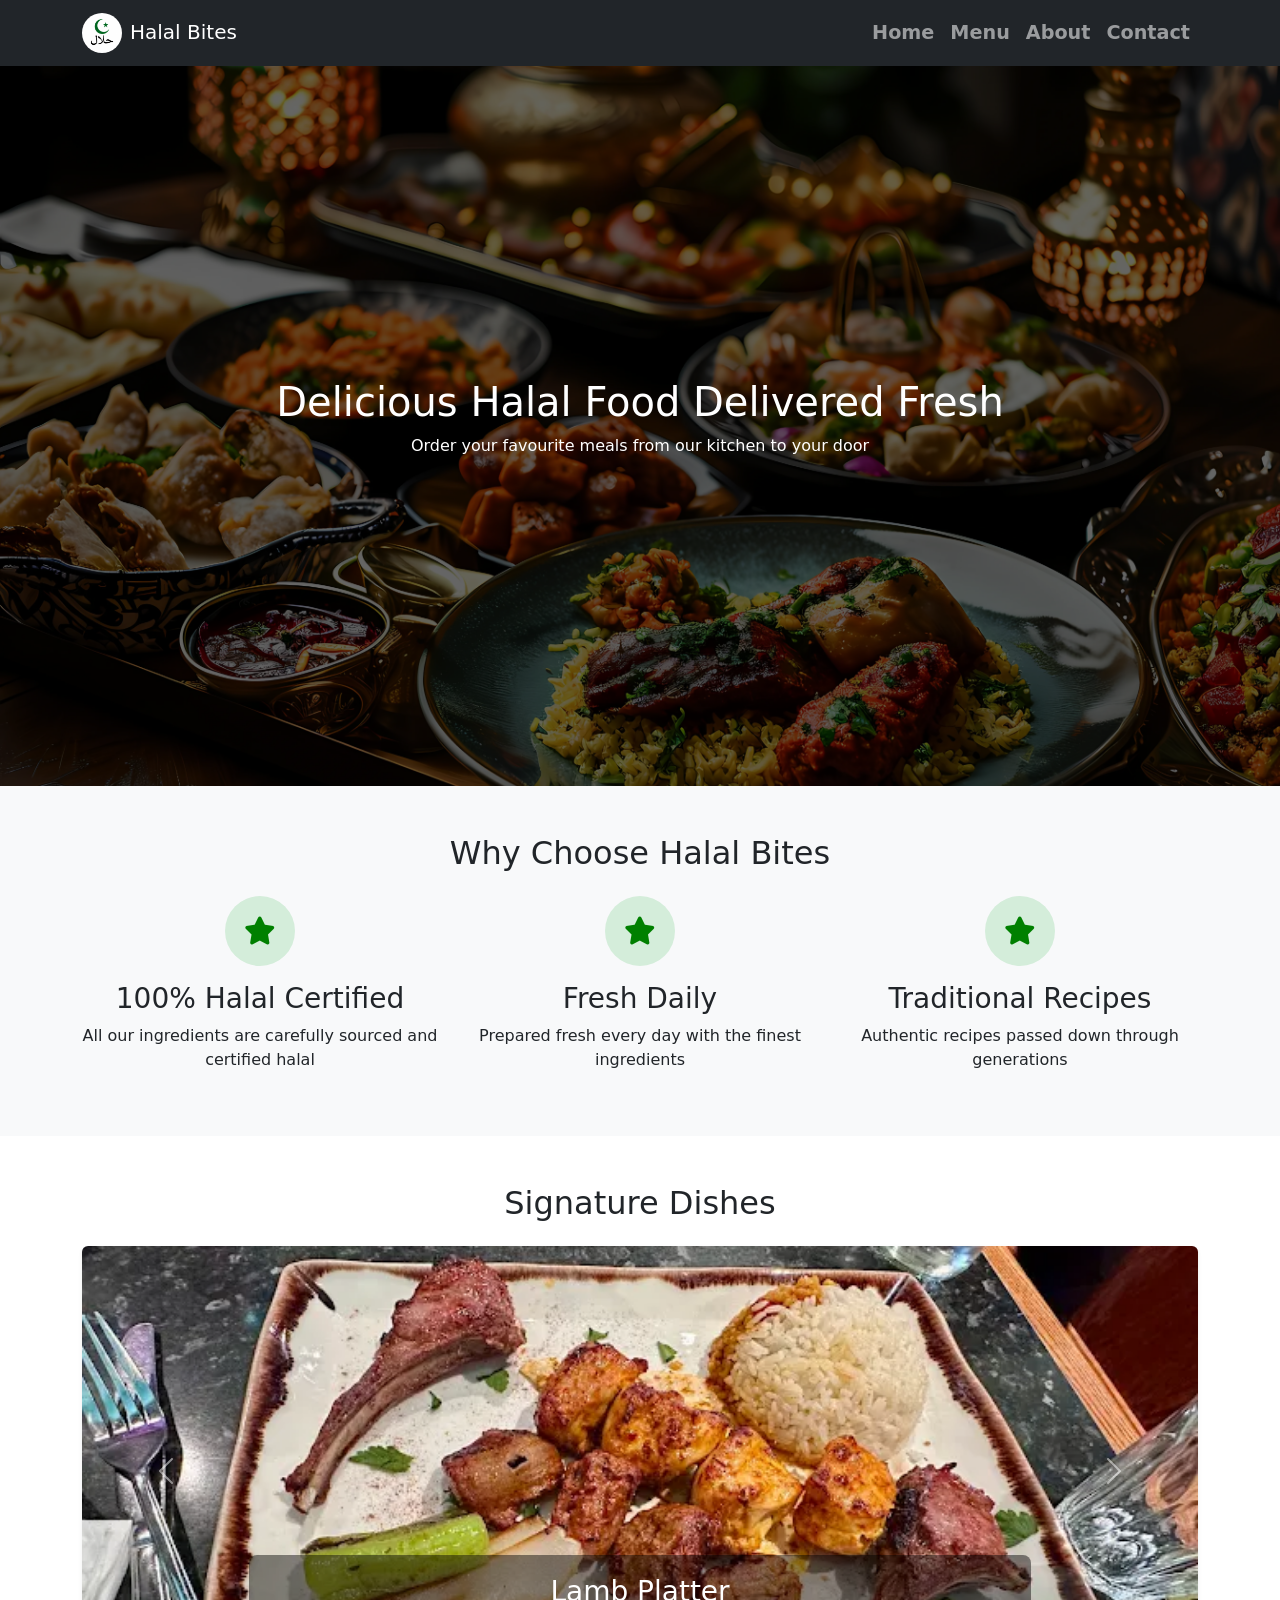
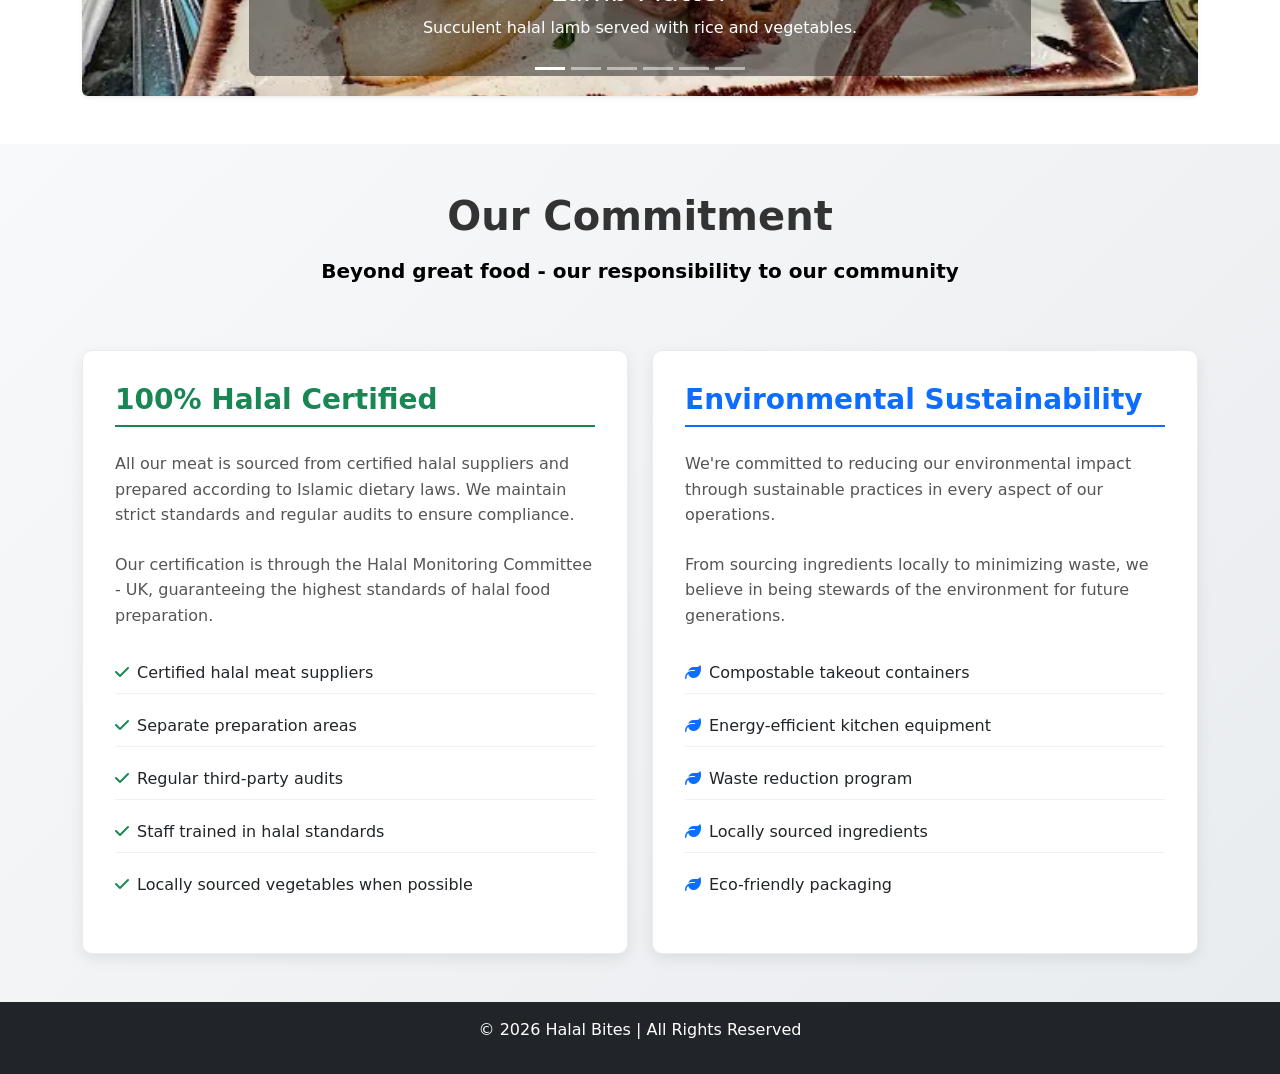
==== commit 4529a478: "Add color pallet and W3c validation" ====
--- a/index.html
+++ b/index.html
@@ -20,8 +20,8 @@
     <link
       rel="stylesheet"
       href="https://cdnjs.cloudflare.com/ajax/libs/font-awesome/6.5.0/css/all.min.css"
-    /></head
-  >>
+    />
+  </head>
   <body>
     <!-- NAVBAR -->
     <!--navbar-expand-md: This controls when the navbar collapses into a hamburger menu. On medium and larger screens, menu items are shown horizontally-->
--- a/assets/css/style.css
+++ b/assets/css/style.css
@@ -298,6 +298,10 @@
     box-shadow: 0 4px 10px rgba(0,0,0,0.1);
 }
 
+
 .restaurant-map {
+     border: 0;
+    width: 100%;
+    height: 450px;
     border: 0;
 }
